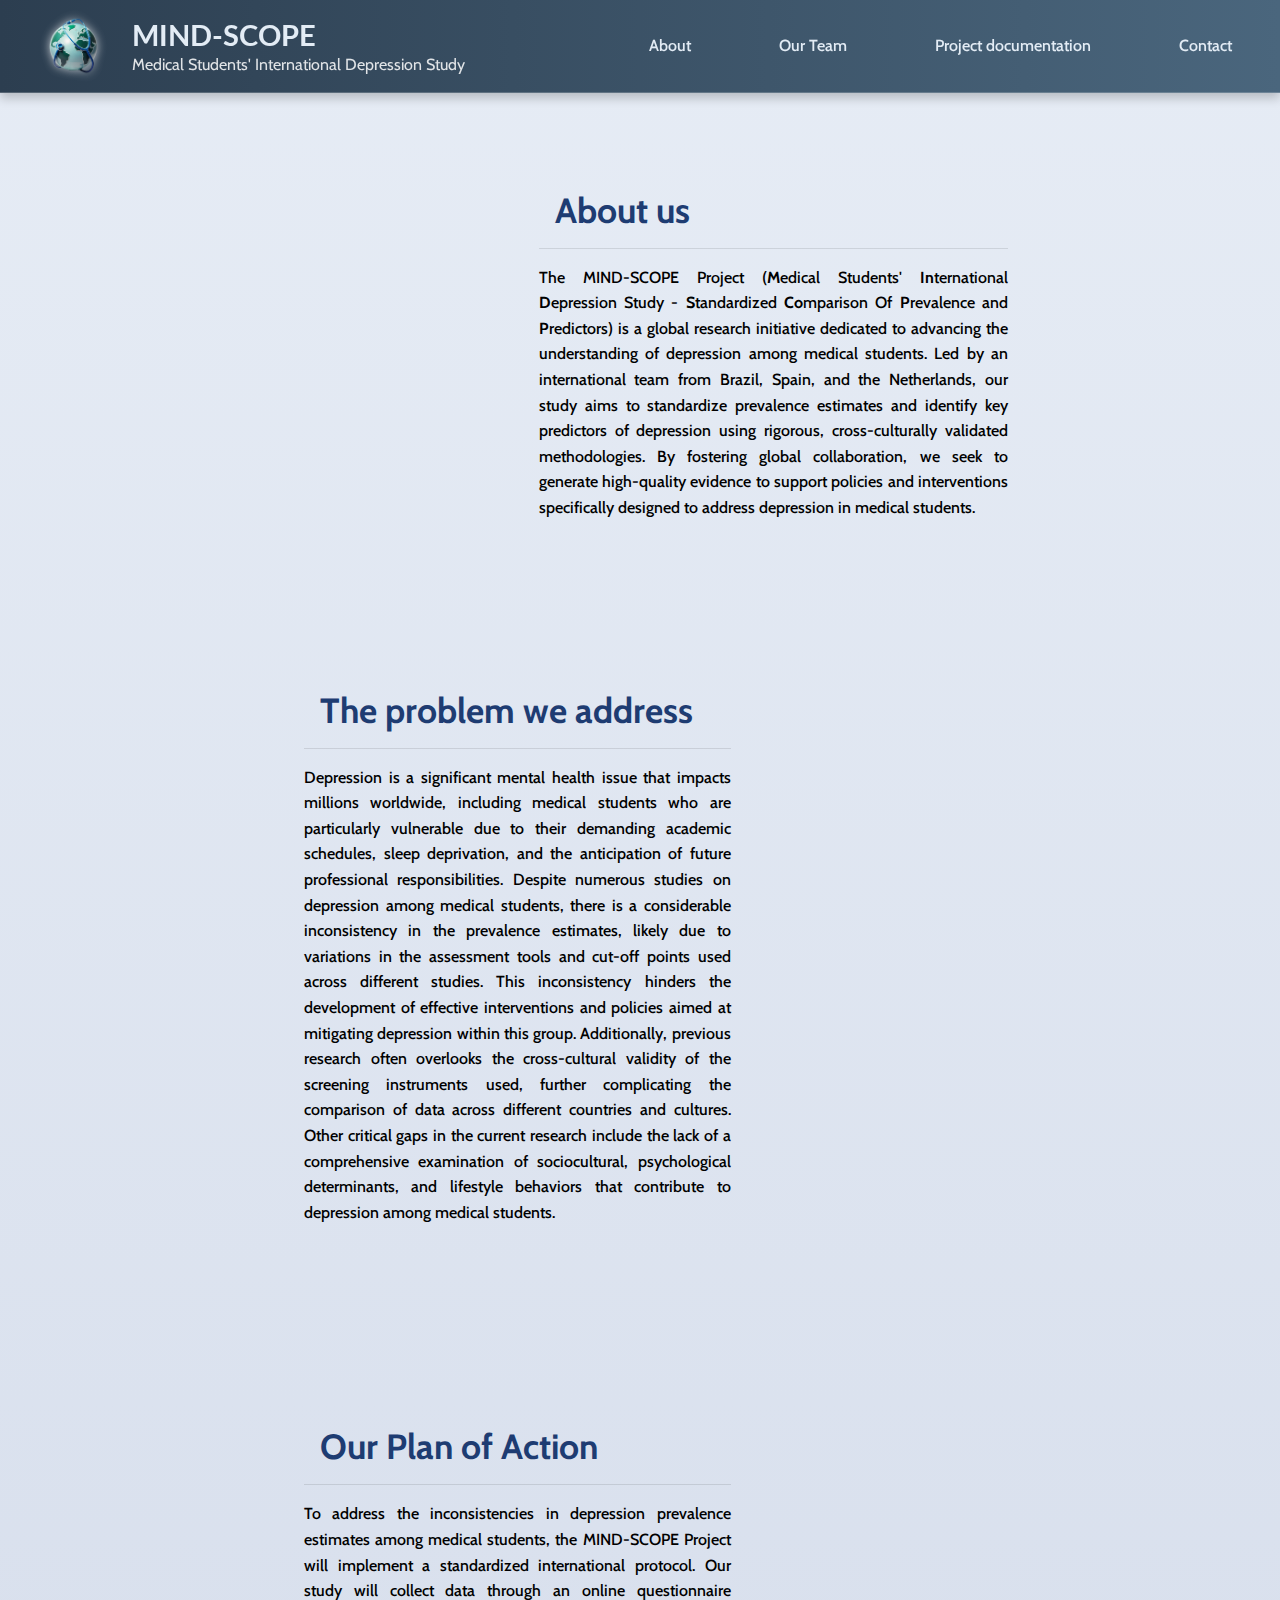
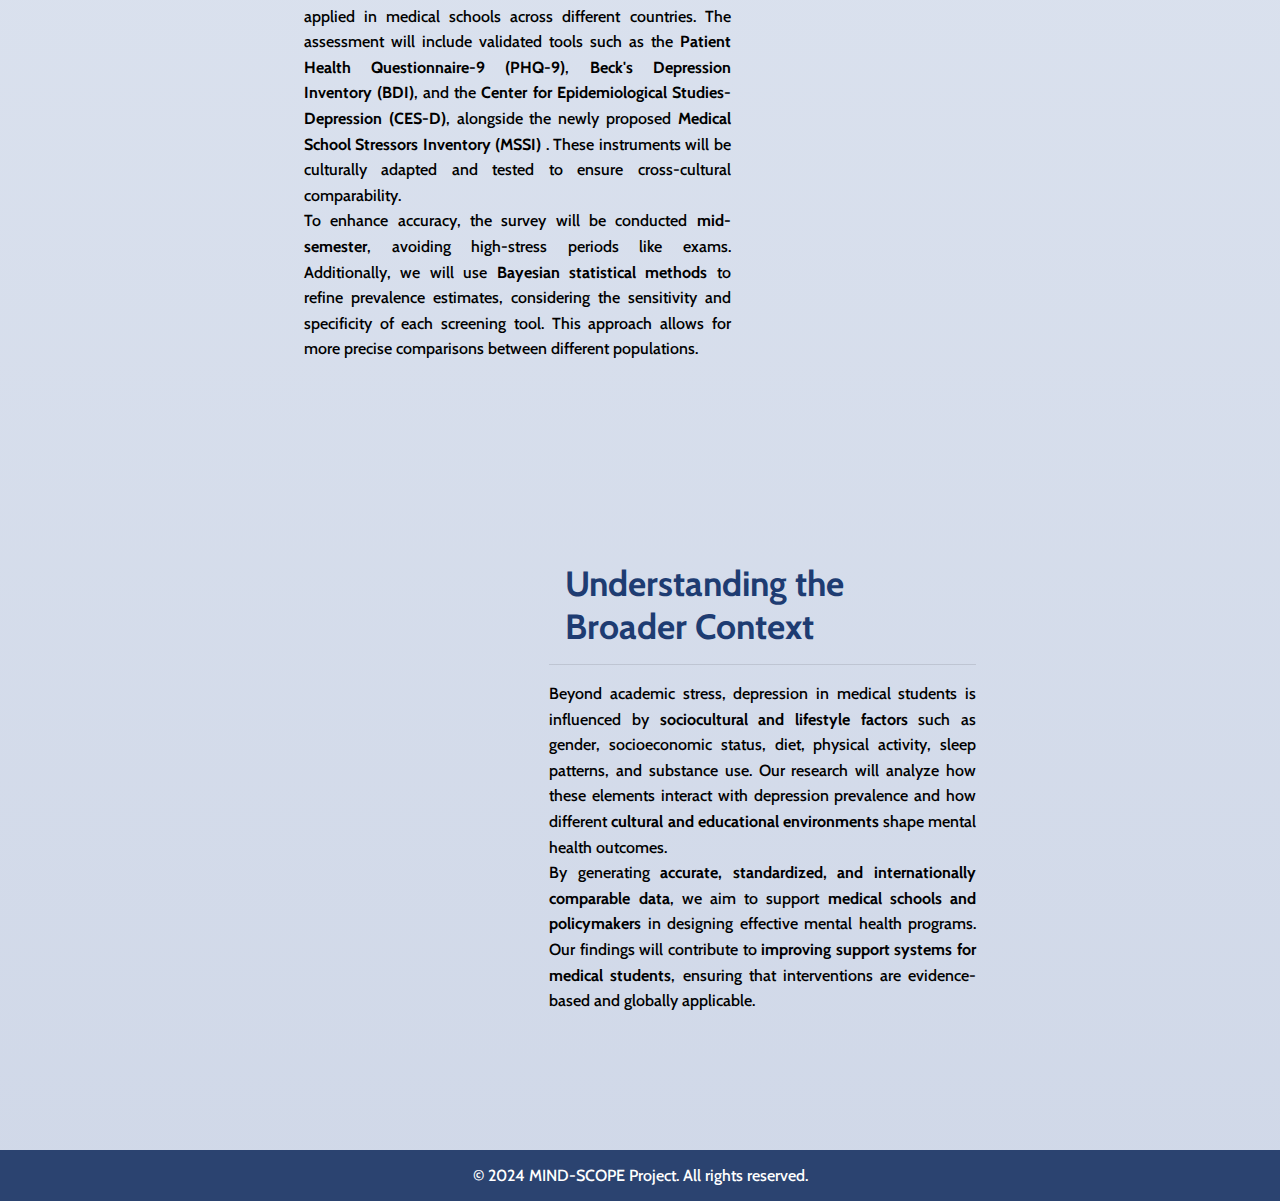
==== index.html @ fedbb49a "Add files via upload" ====
<!DOCTYPE html>
<html lang="en">
    <head>
        <meta charset="UTF-8">
        <meta name="viewport" content="width=device-width, initial-scale=1.0">
        <title>MIND-SCOPE</title>
        <link rel="icon" type="image/png" href="favicon.png">
        <meta name="description" content="A Global Study on Depression Among Medical Students">
        <meta name="author" content="Eduardo Karpovisch. João Pedro Gonçalves Pacheco">
        <meta name="keywords" content="Depression. Medical students.">
        <link rel="stylesheet" href="style.css">
    </head>

    <body>
        <header>
            <div class="logo">
                <img src="logo.png" alt="Project Logo">
                <div class="logo-text">
                    <h1>MIND-SCOPE</h1>
                    <p>Medical Students' International Depression Study</p>
                </div>
                <button class="hamburger" onclick="toggleMenu()">☰</button>
                <nav class="nav-links">
                    <a href="index.html">About</a>
                    <a href="Project Developers.html">Our Team</a>
                    <a href="Project_documentation.html">Project documentation</a>
                    <a href="contact.html">Contact</a>
                </nav>
        </header>
        <main class="main">
            <div class="container">
                <div class="image-container">
                    <img src="tired_student.jpg" alt="A tired student sleeping over some books in a dark room">
                </div>
                <div class="text-container">
                    <h2>About us</h2>
                    <p>
                        The MIND-SCOPE Project (<strong>M</strong>edical Students' <strong>In</strong>ternational <strong>D</strong>epression Study - <strong>S</strong>tandardized <Strong>Co</Strong>mparison Of <strong>P</strong>revalence and <strong>P</strong>redictors) is a global research initiative dedicated to advancing the understanding of depression among medical students. Led by an international team from Brazil, Spain, and the Netherlands, our study aims to standardize prevalence estimates and identify key predictors of depression using rigorous, cross-culturally validated methodologies. By fostering global collaboration, we seek to generate high-quality evidence to support policies and interventions specifically designed to address depression in medical students.
                    </p>
                </div>
            </div>
            <section>
                <div class="container_r">
                    <div class="image-container">
                        <img src="Confused-Student.jpg" alt="A confused student analyzing a questionnaire">
                    </div>
                    <div class="text-container">
                        <h2>The problem we address</h2>
                        <p>
                            Depression is a significant mental health issue that impacts millions worldwide, including medical students who are particularly vulnerable due to their demanding academic schedules, sleep deprivation, and the anticipation of future professional responsibilities. Despite numerous studies on depression among medical students, there is a considerable inconsistency in the prevalence estimates, likely due to variations in the assessment tools and cut-off points used across different studies. This inconsistency hinders the development of effective interventions and policies aimed at mitigating depression within this group. Additionally, previous research often overlooks the cross-cultural validity of the screening instruments used, further complicating the comparison of data across different countries and cultures. Other critical gaps in the current research include the lack of a comprehensive examination of sociocultural, psychological determinants, and lifestyle behaviors that contribute to depression among medical students.
                        </p>
                    </div>
                </div>
            </section>
            <section>
                <div class="container_r">
                    <div class="image-container">
                        <img src="statiscal_students.JPG" alt="Two students talking in front a computer with some statiscal charts">
                    </div>
                    <div class="text-container">
                        <h2>Our Plan of Action</h2>
                        <p>
                            To address the inconsistencies in depression prevalence estimates among medical students, the MIND-SCOPE Project will implement a standardized international protocol. Our study will collect data through an online questionnaire applied in medical schools across different countries. The assessment will include validated tools such as the <strong> Patient Health Questionnaire-9 (PHQ-9)</strong>, <strong>Beck's Depression Inventory (BDI)</strong>, and the <strong>Center for Epidemiological Studies-Depression (CES-D)</strong>, alongside the newly proposed <strong>Medical School Stressors Inventory (MSSI) </strong>. These instruments will be culturally adapted and tested to ensure cross-cultural comparability.
                            <br>
                            To enhance accuracy, the survey will be conducted <strong>mid-semester</strong>, avoiding high-stress periods like exams. Additionally, we will use <strong>Bayesian statistical methods</strong> to refine prevalence estimates, considering the sensitivity and specificity of each screening tool. This approach allows for more precise comparisons between different populations.
                        </p>
                    </div>
                </div>
            </section>

            <section>
                <div class="container">
                    <div class="image-container">
                        <img src="balance.jpg" alt="A plate balance representing the equillibrium between academic overload (representing by books, a clock etc) and mental health (representing by fruits, a heart etc)">
                    </div>
                    <div class="text-container">
                        <h2>Understanding the Broader Context</h2>
                        <p>Beyond academic stress, depression in medical students is influenced by <strong>sociocultural and lifestyle factors</strong> such as gender, socioeconomic status, diet, physical activity, sleep patterns, and substance use. Our research will analyze how these elements interact with depression prevalence and how different <strong>cultural and educational environments</strong> shape mental health outcomes.
                        <br>
                        By generating <strong>accurate, standardized, and internationally comparable data</strong>, we aim to support <strong>medical schools and policymakers</strong> in designing effective mental health programs. Our findings will contribute to <strong>improving support systems for medical students</strong>, ensuring that interventions are evidence-based and globally applicable.</p>
                    </div>
                </div>
            </section>
        </main>
        <footer>
            <p>&copy; 2024 MIND-SCOPE Project. All rights reserved.</p>
        </footer>
        <script src="script.js"></script>
    </body>
</html>
---- style.css ----
@import url('https://fonts.googleapis.com/css2?family=Cabin:ital,wght@0,400..700;1,400..700&family=Lato:ital,wght@0,100;0,300;0,400;0,700;0,900;1,100;1,300;1,400;1,700;1,900&display=swap');
@import url('https://fonts.googleapis.com/css2?family=Lato:ital,wght@0,100;0,300;0,400;0,700;0,900;1,100;1,300;1,400;1,700;1,900&display=swap');
*{
    margin: 0; 
    padding: 0;
    box-sizing: border-box;

}

body {
    background: linear-gradient(to bottom, #e6ecf5, #d0d8e8);;
    font-family: "cabin", sans-serif;
    font-weight: 500;
}






header {
    padding: 1rem 3rem;
    background: linear-gradient(to right, #2C3E50, #4A667D);
    align-items: center;
    justify-content: space-between;
    backdrop-filter: blur(0.8rem);
    border-bottom: 0.1rem solid rgba(255, 255, 255, 0.2);
    box-shadow: 0 0.4rem 0.6rem rgba(0, 0, 0, 0.2);
    position: sticky;
    top: 0;
    z-index: 1000;
}

.nav-links {
    display: flex;
    flex-direction: row;
    gap: 5.5rem;
    margin-left: auto;
}

.nav-links a {
    text-decoration: none;
    font-size: 1rem;
    color: #E3ECF5;;
    font-weight: 500;
    transition: all 0.3s ease-in-out;
    position: relative;
}

.nav-links a::after {
    content: "";
    position: absolute;
    width: 0%;
    height: 0.125rem;
    background: #ffcc00; /* Cor do destaque */
    bottom: -0.3rem;
    left: 50%;
    transition: all 0.3s ease-in-out;
    transform: translateX(-50%);
}

.nav-links a:hover::after {
    width: 100%;
}

.logo {
    display: flex;
    align-items: center;
    gap: 1rem;
    flex-shrink: 0;
}

.logo img {
    width: 3.5rem;  
    height: auto;  
    max-width: 100%;  
    margin-right: 0.75rem;
    filter: drop-shadow(0 0 0.3rem rgba(255, 255, 255, 0.7));;
}

.logo-text {
    display: flex;
    flex-direction: column; /* Mantém o título e subtítulo empilhados */
}

.logo-text h1 {
    font-size: 1.8rem;
    font-family: "Lato", sans-serif;
    margin: 0;
    font-weight: bold;
    color: #E3ECF5;
}

.logo-text p {
    font-size: 0.8; /* Deixe o subtítulo menor */
    font-weight: 300;
    margin: 0;
    margin-top: 0.2rem;
    color: rgba(255, 255, 255, 0.85);
    margin-top: 0.2rem;
}

.hamburger {
    display: none;
    font-size: 2rem;
    background: none;
    border: none;
    color: white;
    cursor: pointer;
    position: absolute;
    right: 1rem;
}











.main {
    padding: 3rem 5rem;
    max-width: 60rem; 
    margin: 0 auto;
}

main { 
    padding: 2rem;
    display: flex;
    flex-direction: column;
    gap: 2rem;
}

h2 { 
    padding: 1rem;
    display: flex; 
    flex-direction: column;
    font-size: 2rem;
}

ul { 
    margin-left: 2.5rem;
    display: flex; 
    flex-direction: column;
    gap: 0.5rem;
    padding-left: 2rem;
    margin-bottom: 1rem;
}

.main h2 {
    font-size: 2.2rem;
    font-weight: bold;
    margin-bottom: 1rem;
    color: #1e3c72;
    text-align: left;
    border-bottom: 1px solid rgba(0, 0, 0, 0.1);
}

.main p { 
    line-height: 1.6;
    text-align: justify;
    margin-bottom: 1.5rem;
}

.container {
    display: flex;
    align-items: center;
    justify-content: center;
    gap: 2rem; /* Para evitar que fiquem colados */
    max-width: 80rem;
    margin: auto;
    padding: 2rem;
    align-items: center;
}

.container_r {
    display: flex;
    flex-direction: row-reverse;
    align-items: center;
    justify-content: center;
    gap: 2rem; /* Para evitar que fiquem colados */
    max-width: 80rem;
    margin: auto;
    padding: 2rem;
    align-items: center;
}

.image-container {
    flex: 1; /* Para balancear com o texto */
    max-width: 20rem; /* Define um limite */
    opacity: 0;
    animation: fadeIn 1.5s ease-out forwards;
}
@keyframes fadeIn {
    from {
        opacity: 0;
        transform: translateY(1.25rem); /* Começa deslocada */
    }
    to {
        opacity: 1;
        transform: translateY(0);
    }
}

.image-container img {
    width: 100%;
    border-radius: 1rem; /* Um arredondamento mais sutil */
    box-shadow: 0 4px 8px rgba(0, 0, 0, 0.2);
}

.text-container {
    flex: 2; /* Dá mais espaço ao texto */
    font-size: 1rem;
    max-width: 40rem;
}

section { 
    padding: 2rem;
}

.main p, 
.main ul li {
    text-align: justify;
}







footer {
    background-color: #2b4370;
    color: white;
    padding: 1rem 0;
    text-align: center;
}







.project-developers main {
    max-width: 1000px;
    margin: 0 auto;
    padding: 20px;
}

/* Centraliza o título */
.project-developers h2 {
    text-align: center;
    font-size: 2rem;
    margin-bottom: 20px;
}

/* Cria o layout em grid */
.developers-grid {
    display: grid;
    grid-template-columns: repeat(auto-fit, minmax(250px, 1fr));
    gap: 20px;
    justify-content: center;
}

/* Estiliza cada item do grid */
.developer {
    text-align: center;
    padding: 15px;
    background-color: #f9f9f9;
    border-radius: 0.625rem;
    box-shadow: 0 0.25rem 0.375rem rgba(0, 0, 0, 0.15);
    transition: transform 0.3s ease-out, box-shadow 0.3s ease-out;
}

.developer:hover {
    transform: scale(1.05); /* Leve aumento */
    box-shadow: 0 0.5rem 0.75rem rgba(0, 0, 0, 0.2); /* Sombra um pouco mais forte */
}

/* Ajusta as imagens */
.developer img {
    width: 120px; /* Define um tamanho fixo */
    height: 120px;
    object-fit: cover; /* Garante que a imagem fique bem ajustada */
    border-radius: 50%; /* Torna a imagem redonda */
    border: 3px solid #ccc;
}

/* Ajusta os títulos dos professores */
.developer h3 {
    font-size: 1.2rem;
    margin: 10px 0;
}

/* Estiliza os parágrafos */
.developer p {
    font-size: 0.9rem;
    color: #555;
}





.documentation p { 
    font-size: large;
    font-weight: bold;
}

.pdf-button {
    display: inline-block;
    padding: 10px 15px;
    margin: 2rem 3rem;
    background-color: #0056b3;
    color: white;
    text-decoration: none;
    border-radius: 8px;
    transition: background 0.3s ease-in-out;
}
.pdf-button:hover {
    background-color: #003f7f;
}









.contact ul, li { 
    margin-top: 1rem;
    margin-bottom: 1rem;
}

.contact a {
    text-decoration: none;
    color: #0056b3; /* Cor padrão */
    font-weight: 500;
    transition: color 0.3s ease-in-out, font-weight 0.3s ease-in-out;
}

.contact a:hover {
    color: #ff6600; /* Cor de destaque ao passar o mouse */
    font-weight: 700;
    text-decoration: underline; /* Opcional, para dar mais destaque */
}

@media screen and (max-width: 768px) {
    header {
        flex-direction: column;
        text-align: center;
        padding: 1rem;
        max-width: 120rem;
    }

    .nav-links {
        display: none; /* Oculta a navegação normal */
        flex-direction: column;
        position: absolute;
        top: 60px;
        left: 0;
        width: 100%;
        background: #444;
        padding: 1rem;
        text-align: center;
    }

    .nav-links a {
        display: block;
        padding: 0.8rem 0;
    }

    /* Exibe o botão do menu sanduíche */
    .hamburger {
        display: block;
    }

    .nav-links.active {
        background: #4A667D;
        display: flex;
        width: 50%;
        padding: 0.5rem;
        gap: 0.5rem;
        position: absolute;
        right: 0rem;
        top: 5rem;
        border-radius: 10px 10px 10px 10px;
        box-shadow: -2px 2px 10px rgba(0, 0, 0, 0.2);
    }

    .nav-links.active { 
        padding: 0.4rem 0;
    }

    .pdf-button {
        width: 80%;
        text-align: center;
        font-size: 16px;
    }

    .logo img {
        width: 2.5rem; /* Reduzindo o tamanho da logo */
    }

    .logo-text h1 {
        font-size: 1.5rem; /* Ajustando o título */
    }

    .logo-text p {
        font-size: 0.7rem; /* Ajustando o subtítulo */
    }

    .main {
        padding: 1.5rem;
        max-width: 150%; /* Ajusta a largura para quase toda a tela */
    }

    .main p {
        text-align: left; /* Melhor legibilidade */
    }
    .container, .container_r { 
        display: flex;
        flex-direction: column-reverse;
    }
}
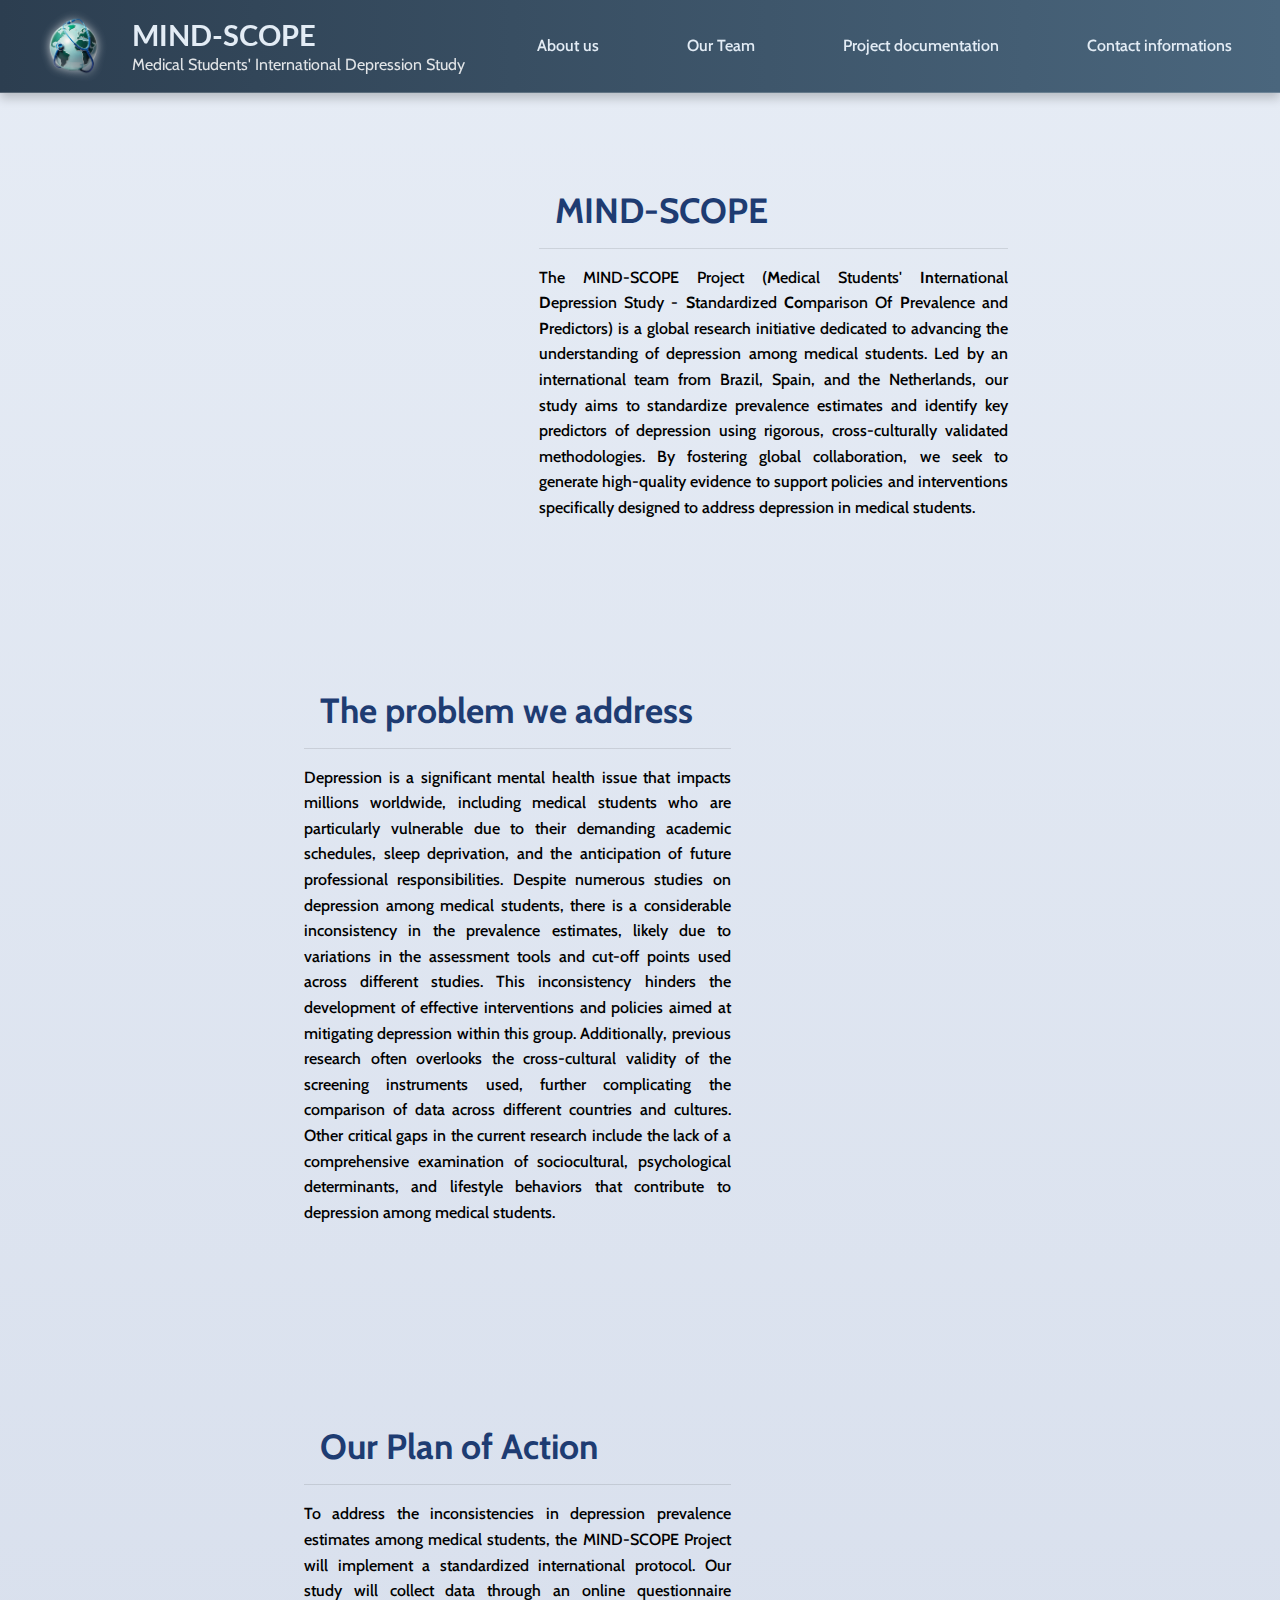
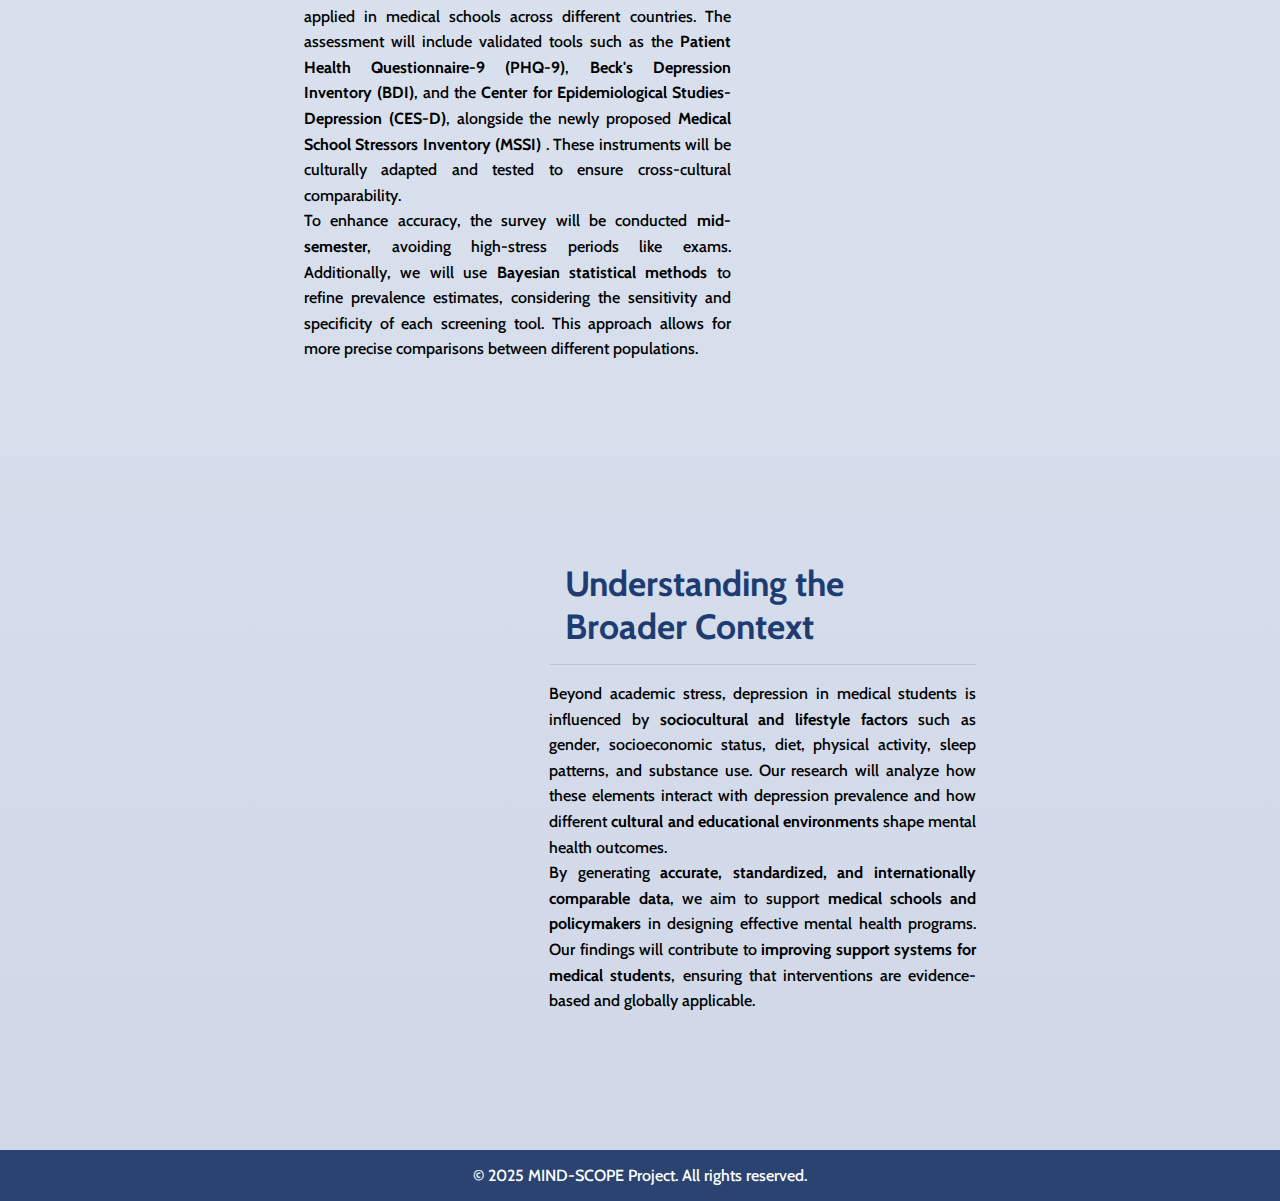
==== commit 635a5152: "Updating the developers page" ====
--- a/index.html
+++ b/index.html
@@ -21,10 +21,10 @@
                 </div>
                 <button class="hamburger" onclick="toggleMenu()">☰</button>
                 <nav class="nav-links">
-                    <a href="index.html">About</a>
+                    <a href="index.html">About us</a>
                     <a href="Project Developers.html">Our Team</a>
                     <a href="Project_documentation.html">Project documentation</a>
-                    <a href="contact.html">Contact</a>
+                    <a href="contact.html">Contact informations</a>
                 </nav>
         </header>
         <main class="main">
@@ -33,7 +33,7 @@
                     <img src="tired_student.jpg" alt="A tired student sleeping over some books in a dark room">
                 </div>
                 <div class="text-container">
-                    <h2>About us</h2>
+                    <h2>MIND-SCOPE</h2>
                     <p>
                         The MIND-SCOPE Project (<strong>M</strong>edical Students' <strong>In</strong>ternational <strong>D</strong>epression Study - <strong>S</strong>tandardized <Strong>Co</Strong>mparison Of <strong>P</strong>revalence and <strong>P</strong>redictors) is a global research initiative dedicated to advancing the understanding of depression among medical students. Led by an international team from Brazil, Spain, and the Netherlands, our study aims to standardize prevalence estimates and identify key predictors of depression using rigorous, cross-culturally validated methodologies. By fostering global collaboration, we seek to generate high-quality evidence to support policies and interventions specifically designed to address depression in medical students.
                     </p>
@@ -83,7 +83,7 @@
             </section>
         </main>
         <footer>
-            <p>&copy; 2024 MIND-SCOPE Project. All rights reserved.</p>
+            <p>&copy; 2025 MIND-SCOPE Project. All rights reserved.</p>
         </footer>
         <script src="script.js"></script>
     </body>
--- a/style.css
+++ b/style.css
@@ -11,6 +11,7 @@
     background: linear-gradient(to bottom, #e6ecf5, #d0d8e8);;
     font-family: "cabin", sans-serif;
     font-weight: 500;
+    min-height: 50vh;
 }
 
 
@@ -125,6 +126,7 @@
     padding: 3rem 5rem;
     max-width: 60rem; 
     margin: 0 auto;
+    justify-content: flex-start;
 }
 
 main { 
@@ -132,6 +134,7 @@
     display: flex;
     flex-direction: column;
     gap: 2rem;
+    flex: 1;
 }
 
 h2 { 
@@ -245,17 +248,26 @@
 
 
 
-.project-developers main {
+
+.upper-line main {
+    max-width: 1300px;
+    margin: 0 auto;
+    margin-bottom: 0;
+    padding: 1rem;
+}
+
+.bottom-line {
     max-width: 1000px;
     margin: 0 auto;
-    padding: 20px;
+    padding: 0rem;
+    margin-top: -2rem;
 }
 
 /* Centraliza o título */
 .project-developers h2 {
     text-align: center;
     font-size: 2rem;
-    margin-bottom: 20px;
+    margin-bottom: 0;
 }
 
 /* Cria o layout em grid */
@@ -264,6 +276,9 @@
     grid-template-columns: repeat(auto-fit, minmax(250px, 1fr));
     gap: 20px;
     justify-content: center;
+    margin-top: 0;
+    padding-top: 0;
+    place-items: center;
 }
 
 /* Estiliza cada item do grid */
@@ -274,6 +289,7 @@
     border-radius: 0.625rem;
     box-shadow: 0 0.25rem 0.375rem rgba(0, 0, 0, 0.15);
     transition: transform 0.3s ease-out, box-shadow 0.3s ease-out;
+    margin-bottom: 0;
 }
 
 .developer:hover {
@@ -303,6 +319,55 @@
 }
 
 
+/* Cria o layout em grid */
+.developers-grid-p {
+    display: grid;
+    grid-template-columns: repeat(3, minmax(200px, 1fr));
+    gap: 1.5rem;
+    justify-content: center;
+    margin-top: 0;
+    padding-top: 0;
+    place-items: center;
+}
+
+/* Estiliza cada item do grid */
+.developer-p {
+    text-align: center;
+    padding: 10px;
+    background-color: #f9f9f9;
+    border-radius: 0.625rem;
+    box-shadow: 0 0.25rem 0.375rem rgba(0, 0, 0, 0.15);
+    transition: transform 0.3s ease-out, box-shadow 0.3s ease-out;
+    margin-bottom: 0;
+}
+
+.developer-p:hover {
+    transform: scale(1.05); /* Leve aumento */
+    box-shadow: 0 0.5rem 0.75rem rgba(0, 0, 0, 0.2); /* Sombra um pouco mais forte */
+}
+
+/* Ajusta as imagens */
+.developer-p img {
+    width: 120px; /* Define um tamanho fixo */
+    height: 120px;
+    object-fit: cover; /* Garante que a imagem fique bem ajustada */
+    border-radius: 50%; /* Torna a imagem redonda */
+    border: 3px solid #ccc;
+}
+
+/* Ajusta os títulos dos professores */
+.developer-p h3 {
+    font-size: 1.2rem;
+    margin: 10px 0;
+}
+
+/* Estiliza os parágrafos */
+.developer-p p {
+    font-size: 0.9rem;
+    color: #555;
+}
+
+
 
 
 
@@ -311,15 +376,23 @@
     font-weight: bold;
 }
 
+.Project_documentation { 
+    height: 100%; /* Ocupa toda a altura disponível */
+    margin: 0;
+    display: flex;
+    flex-direction: column;
+}
+
 .pdf-button {
     display: inline-block;
-    padding: 10px 15px;
-    margin: 2rem 3rem;
+    padding: 8px 12px; /* Botão menor */
+    margin: 0.1rem 0; 
     background-color: #0056b3;
     color: white;
     text-decoration: none;
     border-radius: 8px;
     transition: background 0.3s ease-in-out;
+    width: fit-content;
 }
 .pdf-button:hover {
     background-color: #003f7f;
@@ -333,6 +406,12 @@
 
 
 
+.informations { 
+    height: 100%; /* Ocupa toda a altura disponível */
+    margin: 0;
+    display: flex;
+    flex-direction: column;
+}
 .contact ul, li { 
     margin-top: 1rem;
     margin-bottom: 1rem;
@@ -350,6 +429,68 @@
     font-weight: 700;
     text-decoration: underline; /* Opcional, para dar mais destaque */
 }
+
+
+
+
+
+
+.universidades-container {
+    display: grid;
+    grid-template-columns: repeat(auto-fit, minmax(10rem, 1fr)); /* Ajusta as colunas automaticamente */
+    gap: 1.5rem;
+    padding: 2rem;
+    width: 90%;
+    max-width: 1200px;
+    margin: auto;
+}
+
+.universidade {
+    display: flex;
+    flex-direction: column;
+    align-items: center;
+    text-align: center;
+    width: 15rem;
+    height: 12rem;
+    border-radius: 10px;
+    padding: 1.5rem;
+    transition: transform 0.3s ease-in-out;
+}
+
+/* Define um espaço fixo para imagem dentro do card */
+.img-container-u {
+    flex: 2;
+    display: flex;
+    align-items: center;
+    justify-content: center;
+    width: 100%;
+    height: 8rem; /* 2/3 do card */
+}
+
+.universidade img {
+    max-width: 80%; /* Mantém um tamanho equilibrado entre imagens horizontais e verticais */
+    max-height: 6rem; /* Evita que imagens verticais fiquem desproporcionais */
+    object-fit: contain;
+}
+
+.universidade p {
+    font-size: 1.2rem;
+    font-weight: bold;
+    color: #222;
+    margin: 0;
+}
+
+/* Efeito hover */
+.universidade:hover {
+    transform: scale(1.05);
+}
+
+.universidade img:hover {
+    transform: scale(1.1);
+}
+
+
+
 
 @media screen and (max-width: 768px) {
     header {
@@ -428,4 +569,13 @@
         display: flex;
         flex-direction: column-reverse;
     }
+}
+
+@media screen and (min-width: 769px) {  
+    .developers-grid {
+        display: grid;
+        grid-template-columns: repeat(auto-fit, minmax(250px, 1fr)); /* Mantém o layout de grid */
+        gap: 5px;
+        justify-content: center;
+    }
 }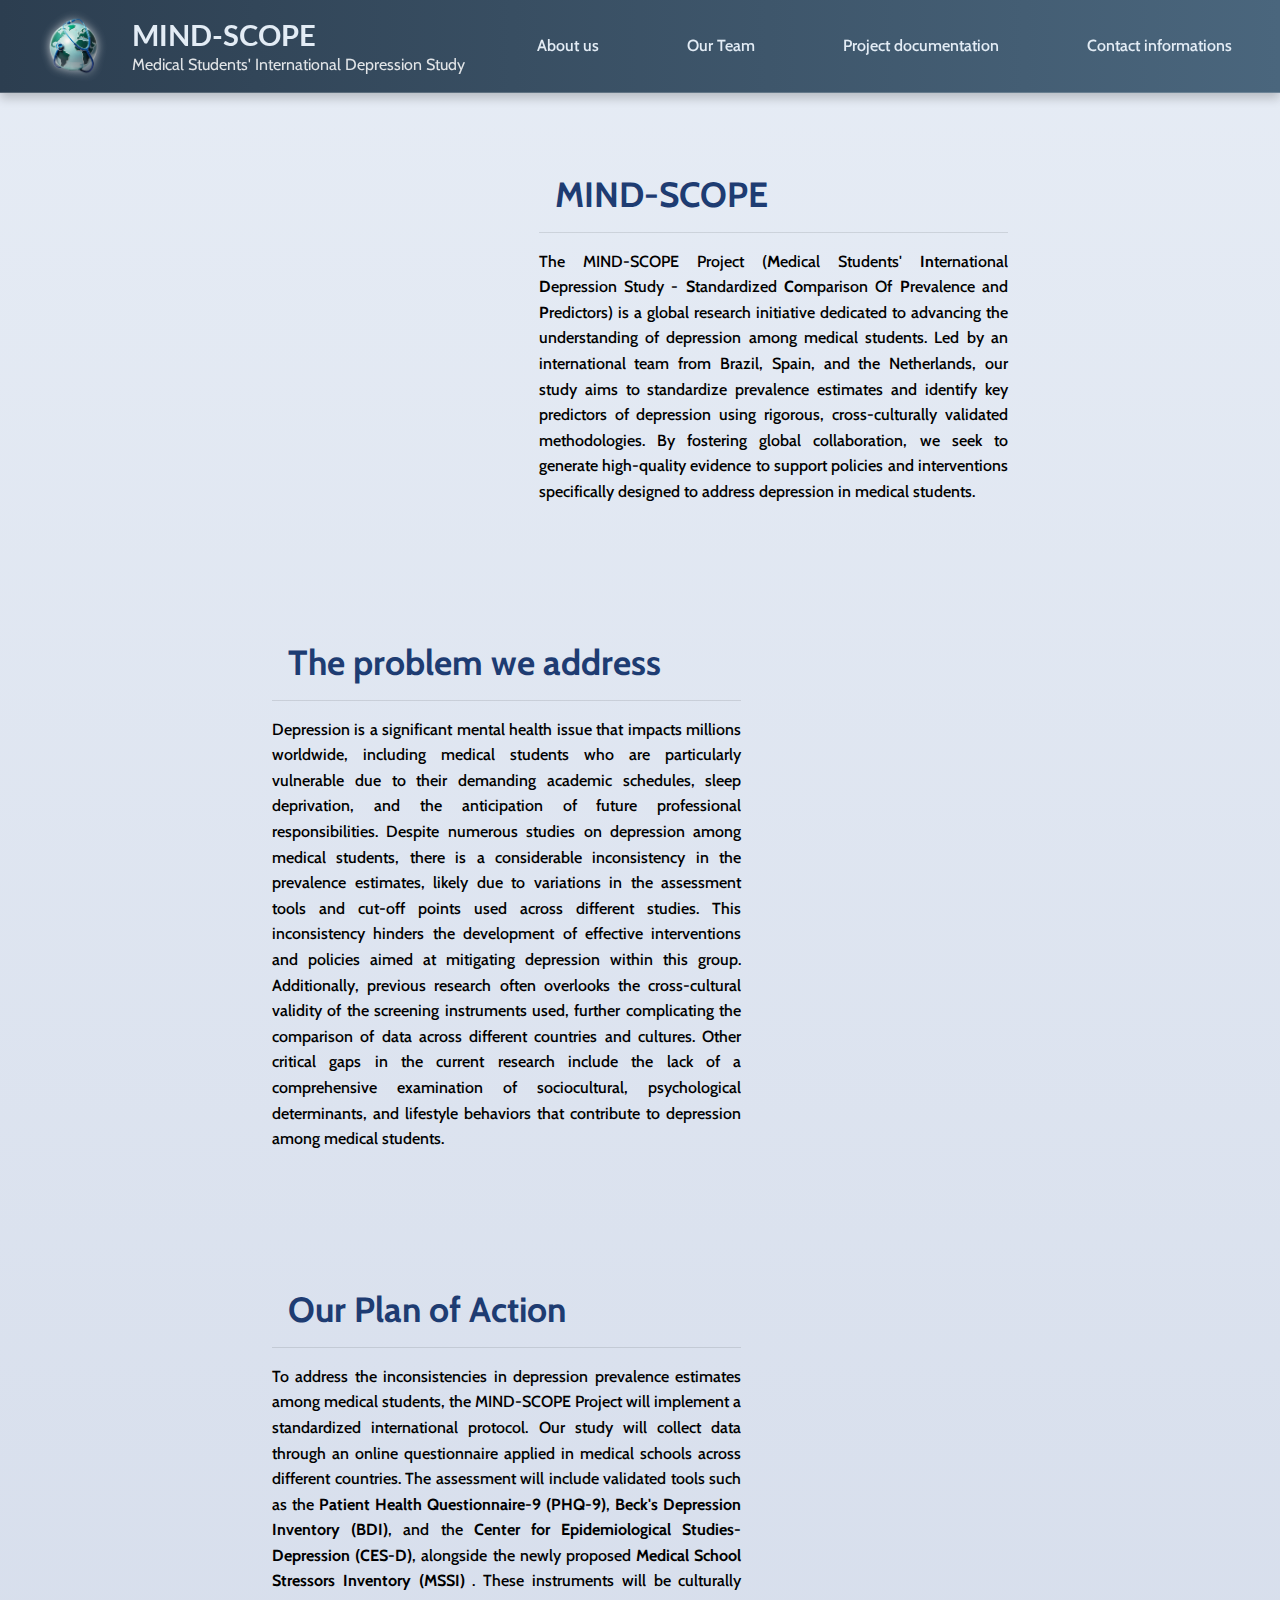
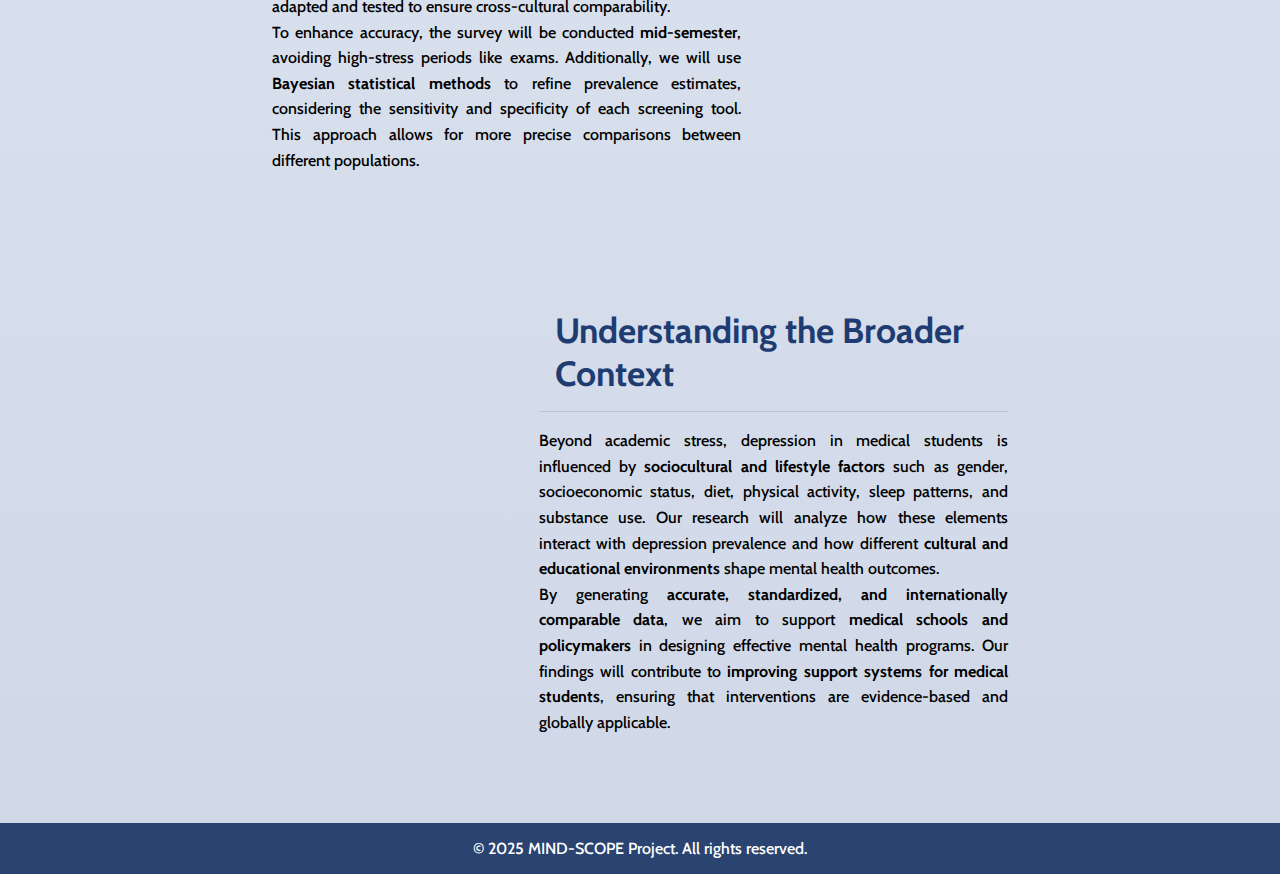
==== commit 870def45: "correcting some mobile bugs" ====
--- a/index.html
+++ b/index.html
@@ -39,7 +39,6 @@
                     </p>
                 </div>
             </div>
-            <section>
                 <div class="container_r">
                     <div class="image-container">
                         <img src="Confused-Student.jpg" alt="A confused student analyzing a questionnaire">
@@ -51,8 +50,6 @@
                         </p>
                     </div>
                 </div>
-            </section>
-            <section>
                 <div class="container_r">
                     <div class="image-container">
                         <img src="statiscal_students.JPG" alt="Two students talking in front a computer with some statiscal charts">
@@ -66,9 +63,7 @@
                         </p>
                     </div>
                 </div>
-            </section>
 
-            <section>
                 <div class="container">
                     <div class="image-container">
                         <img src="balance.jpg" alt="A plate balance representing the equillibrium between academic overload (representing by books, a clock etc) and mental health (representing by fruits, a heart etc)">
@@ -80,7 +75,6 @@
                         By generating <strong>accurate, standardized, and internationally comparable data</strong>, we aim to support <strong>medical schools and policymakers</strong> in designing effective mental health programs. Our findings will contribute to <strong>improving support systems for medical students</strong>, ensuring that interventions are evidence-based and globally applicable.</p>
                     </div>
                 </div>
-            </section>
         </main>
         <footer>
             <p>&copy; 2025 MIND-SCOPE Project. All rights reserved.</p>
--- a/style.css
+++ b/style.css
@@ -123,7 +123,7 @@
 
 
 .main {
-    padding: 3rem 5rem;
+    padding: 2rem 5rem;
     max-width: 60rem; 
     margin: 0 auto;
     justify-content: flex-start;
@@ -170,6 +170,7 @@
 
 .container {
     display: flex;
+    flex-direction: row;
     align-items: center;
     justify-content: center;
     gap: 2rem; /* Para evitar que fiquem colados */
@@ -322,7 +323,7 @@
 /* Cria o layout em grid */
 .developers-grid-p {
     display: grid;
-    grid-template-columns: repeat(3, minmax(200px, 1fr));
+    grid-template-columns: repeat(auto-fit, minmax(200px, 1fr));
     gap: 1.5rem;
     justify-content: center;
     margin-top: 0;
@@ -438,11 +439,13 @@
 .universidades-container {
     display: grid;
     grid-template-columns: repeat(auto-fit, minmax(10rem, 1fr)); /* Ajusta as colunas automaticamente */
-    gap: 1.5rem;
+    gap: 2rem;
     padding: 2rem;
     width: 90%;
     max-width: 1200px;
     margin: auto;
+    align-items: center;
+    margin: 0 auto;
 }
 
 .universidade {
@@ -558,6 +561,8 @@
     }
 
     .main {
+        display: flex;
+        flex-direction: column;
         padding: 1.5rem;
         max-width: 150%; /* Ajusta a largura para quase toda a tela */
     }
@@ -568,6 +573,17 @@
     .container, .container_r { 
         display: flex;
         flex-direction: column-reverse;
+    }
+
+    .bottom-line { 
+        display: flex;
+        flex-direction: column;
+    }
+    .universidades-container {
+        grid-template-columns: 1fr; /* Força uma única coluna */
+        width: 100%;
+        padding: 1rem;
+        justify-items: center; /* 🔥 Centraliza os itens dentro do grid */
     }
 }
 
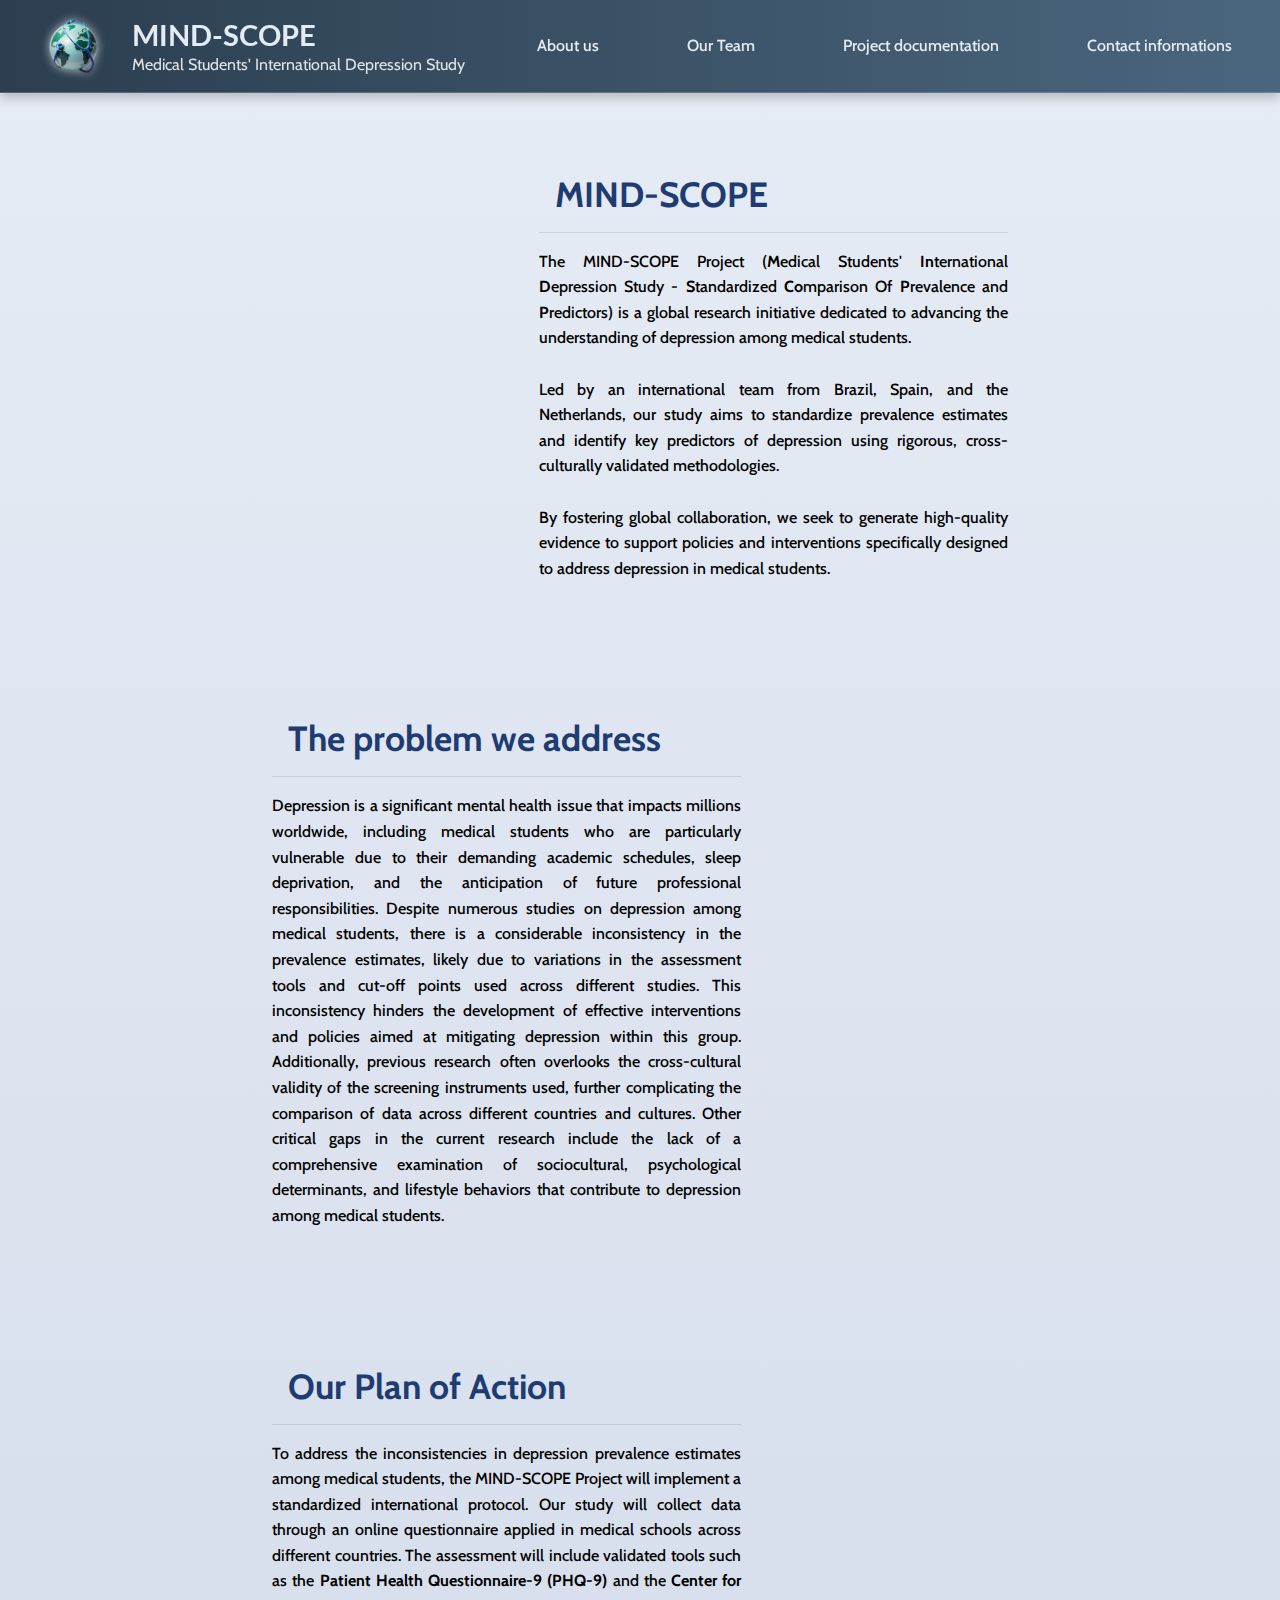
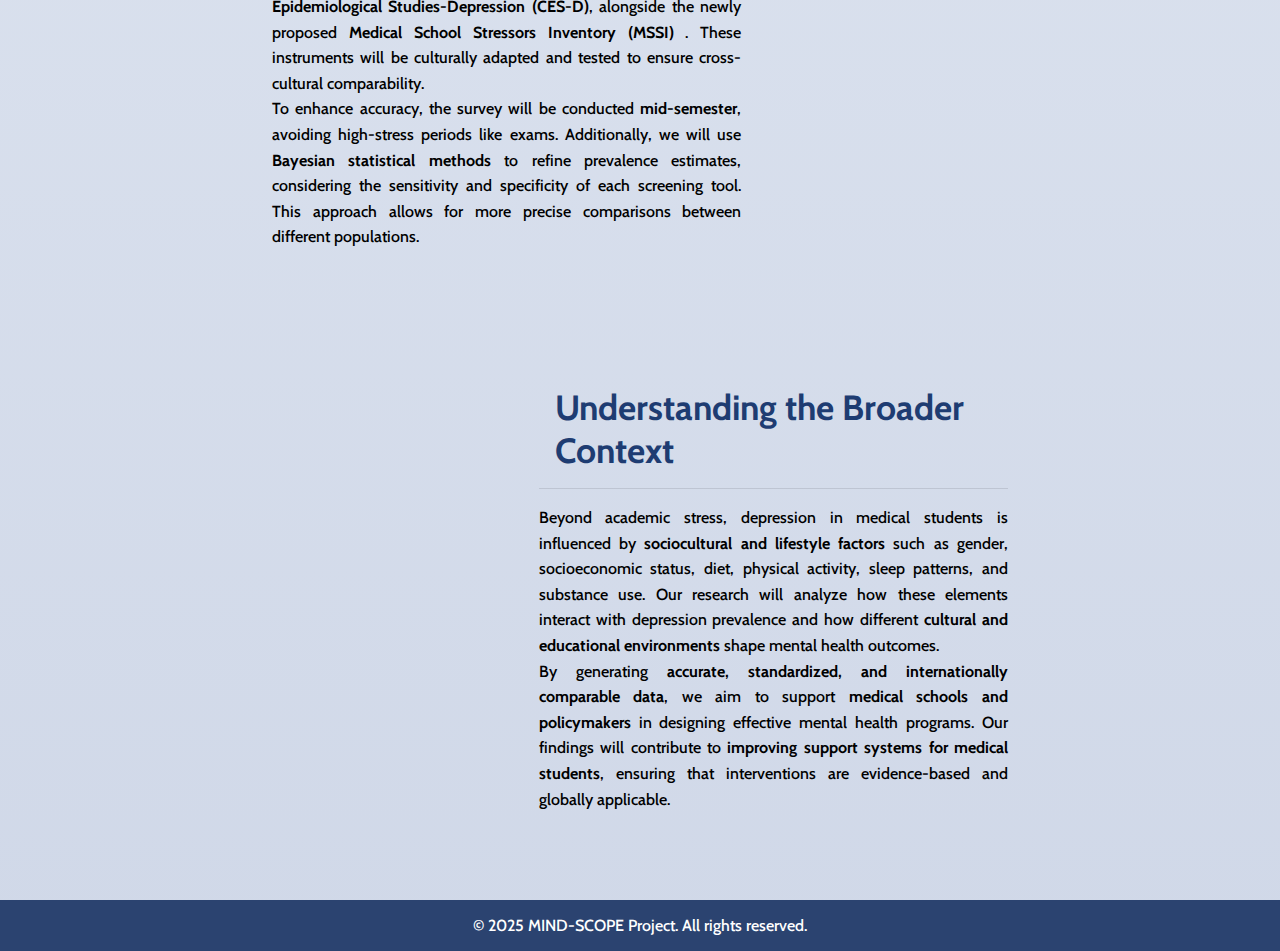
==== commit 8cd8616e: "Adding more paragraphs in the same main text" ====
--- a/index.html
+++ b/index.html
@@ -35,7 +35,9 @@
                 <div class="text-container">
                     <h2>MIND-SCOPE</h2>
                     <p>
-                        The MIND-SCOPE Project (<strong>M</strong>edical Students' <strong>In</strong>ternational <strong>D</strong>epression Study - <strong>S</strong>tandardized <Strong>Co</Strong>mparison Of <strong>P</strong>revalence and <strong>P</strong>redictors) is a global research initiative dedicated to advancing the understanding of depression among medical students. Led by an international team from Brazil, Spain, and the Netherlands, our study aims to standardize prevalence estimates and identify key predictors of depression using rigorous, cross-culturally validated methodologies. By fostering global collaboration, we seek to generate high-quality evidence to support policies and interventions specifically designed to address depression in medical students.
+                        The MIND-SCOPE Project (<strong>M</strong>edical Students' <strong>In</strong>ternational <strong>D</strong>epression Study - <strong>S</strong>tandardized <Strong>Co</Strong>mparison Of <strong>P</strong>revalence and <strong>P</strong>redictors) is a global research initiative dedicated to advancing the understanding of depression among medical students. <br> <br>
+                        Led by an international team from Brazil, Spain, and the Netherlands, our study aims to standardize prevalence estimates and identify key predictors of depression using rigorous, cross-culturally validated methodologies. <br> <br>
+                        By fostering global collaboration, we seek to generate high-quality evidence to support policies and interventions specifically designed to address depression in medical students.
                     </p>
                 </div>
             </div>
@@ -57,7 +59,7 @@
                     <div class="text-container">
                         <h2>Our Plan of Action</h2>
                         <p>
-                            To address the inconsistencies in depression prevalence estimates among medical students, the MIND-SCOPE Project will implement a standardized international protocol. Our study will collect data through an online questionnaire applied in medical schools across different countries. The assessment will include validated tools such as the <strong> Patient Health Questionnaire-9 (PHQ-9)</strong>, <strong>Beck's Depression Inventory (BDI)</strong>, and the <strong>Center for Epidemiological Studies-Depression (CES-D)</strong>, alongside the newly proposed <strong>Medical School Stressors Inventory (MSSI) </strong>. These instruments will be culturally adapted and tested to ensure cross-cultural comparability.
+                            To address the inconsistencies in depression prevalence estimates among medical students, the MIND-SCOPE Project will implement a standardized international protocol. Our study will collect data through an online questionnaire applied in medical schools across different countries. The assessment will include validated tools such as the <strong> Patient Health Questionnaire-9 (PHQ-9)</strong> and the <strong>Center for Epidemiological Studies-Depression (CES-D)</strong>, alongside the newly proposed <strong>Medical School Stressors Inventory (MSSI) </strong>. These instruments will be culturally adapted and tested to ensure cross-cultural comparability.
                             <br>
                             To enhance accuracy, the survey will be conducted <strong>mid-semester</strong>, avoiding high-stress periods like exams. Additionally, we will use <strong>Bayesian statistical methods</strong> to refine prevalence estimates, considering the sensitivity and specificity of each screening tool. This approach allows for more precise comparisons between different populations.
                         </p>
--- a/style.css
+++ b/style.css
@@ -291,6 +291,7 @@
     box-shadow: 0 0.25rem 0.375rem rgba(0, 0, 0, 0.15);
     transition: transform 0.3s ease-out, box-shadow 0.3s ease-out;
     margin-bottom: 0;
+    min-width: 17rem;
 }
 
 .developer:hover {
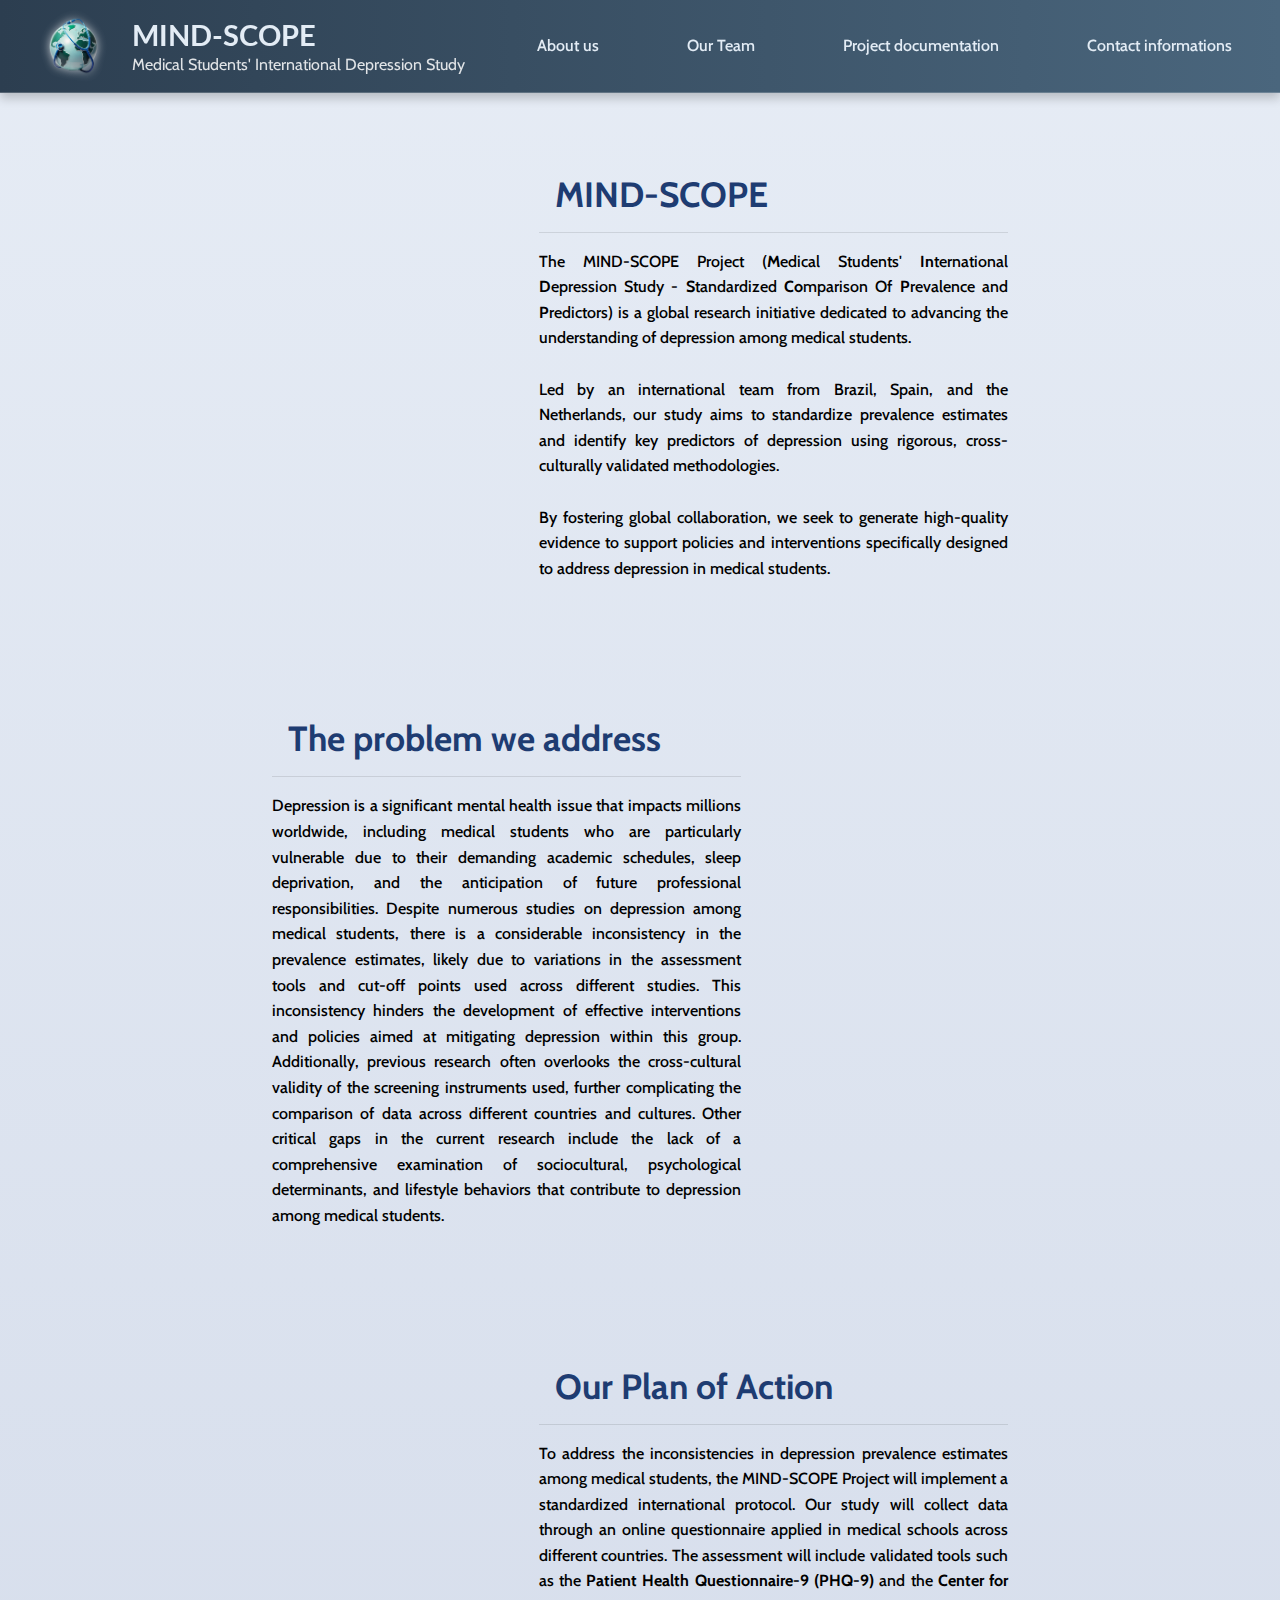
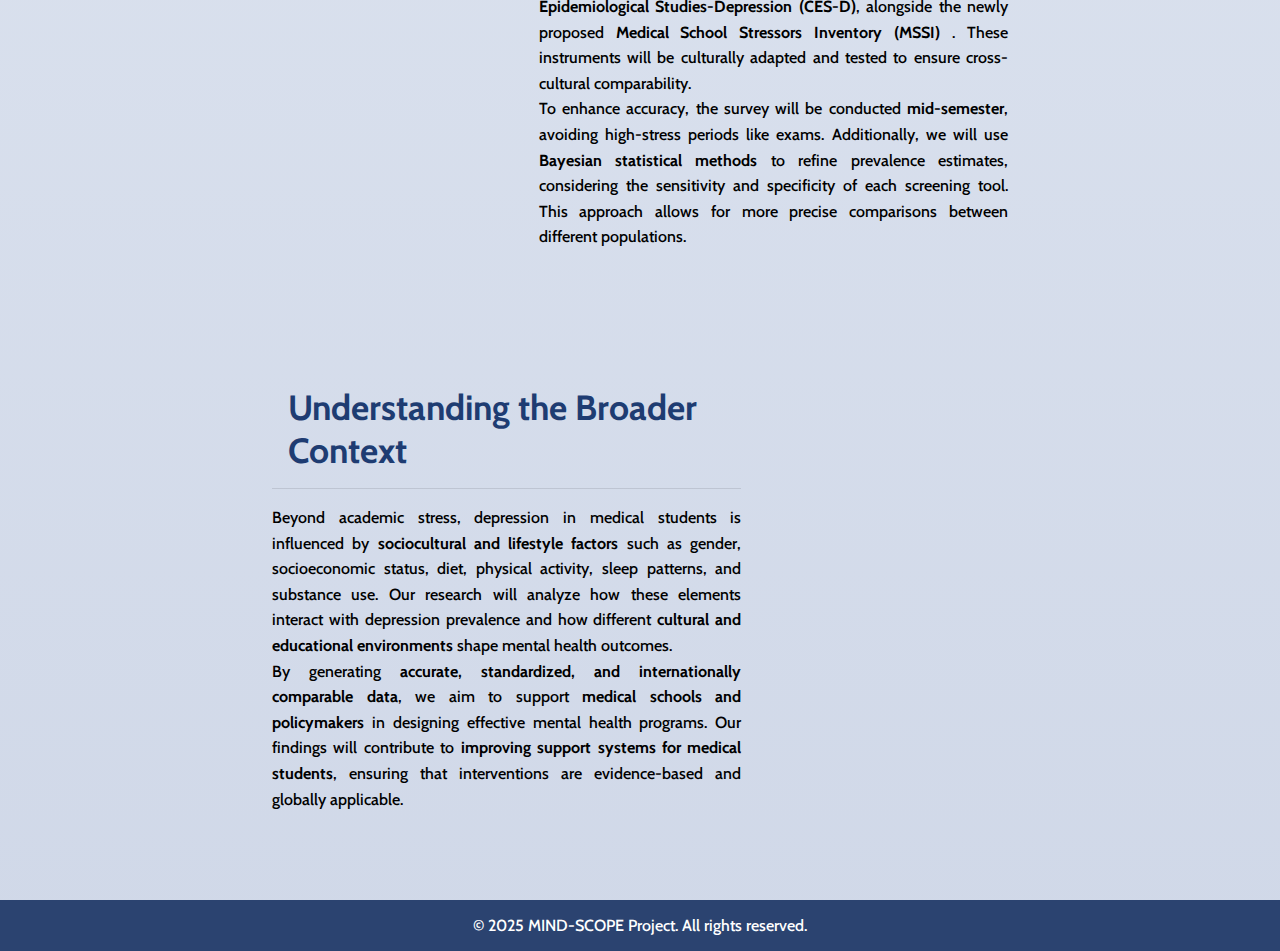
==== commit 540aa8f0: "Update index.html" ====
--- a/index.html
+++ b/index.html
@@ -52,7 +52,7 @@
                         </p>
                     </div>
                 </div>
-                <div class="container_r">
+                <div class="container">
                     <div class="image-container">
                         <img src="statiscal_students.JPG" alt="Two students talking in front a computer with some statiscal charts">
                     </div>
@@ -66,7 +66,7 @@
                     </div>
                 </div>
 
-                <div class="container">
+                <div class="container_r">
                     <div class="image-container">
                         <img src="balance.jpg" alt="A plate balance representing the equillibrium between academic overload (representing by books, a clock etc) and mental health (representing by fruits, a heart etc)">
                     </div>
